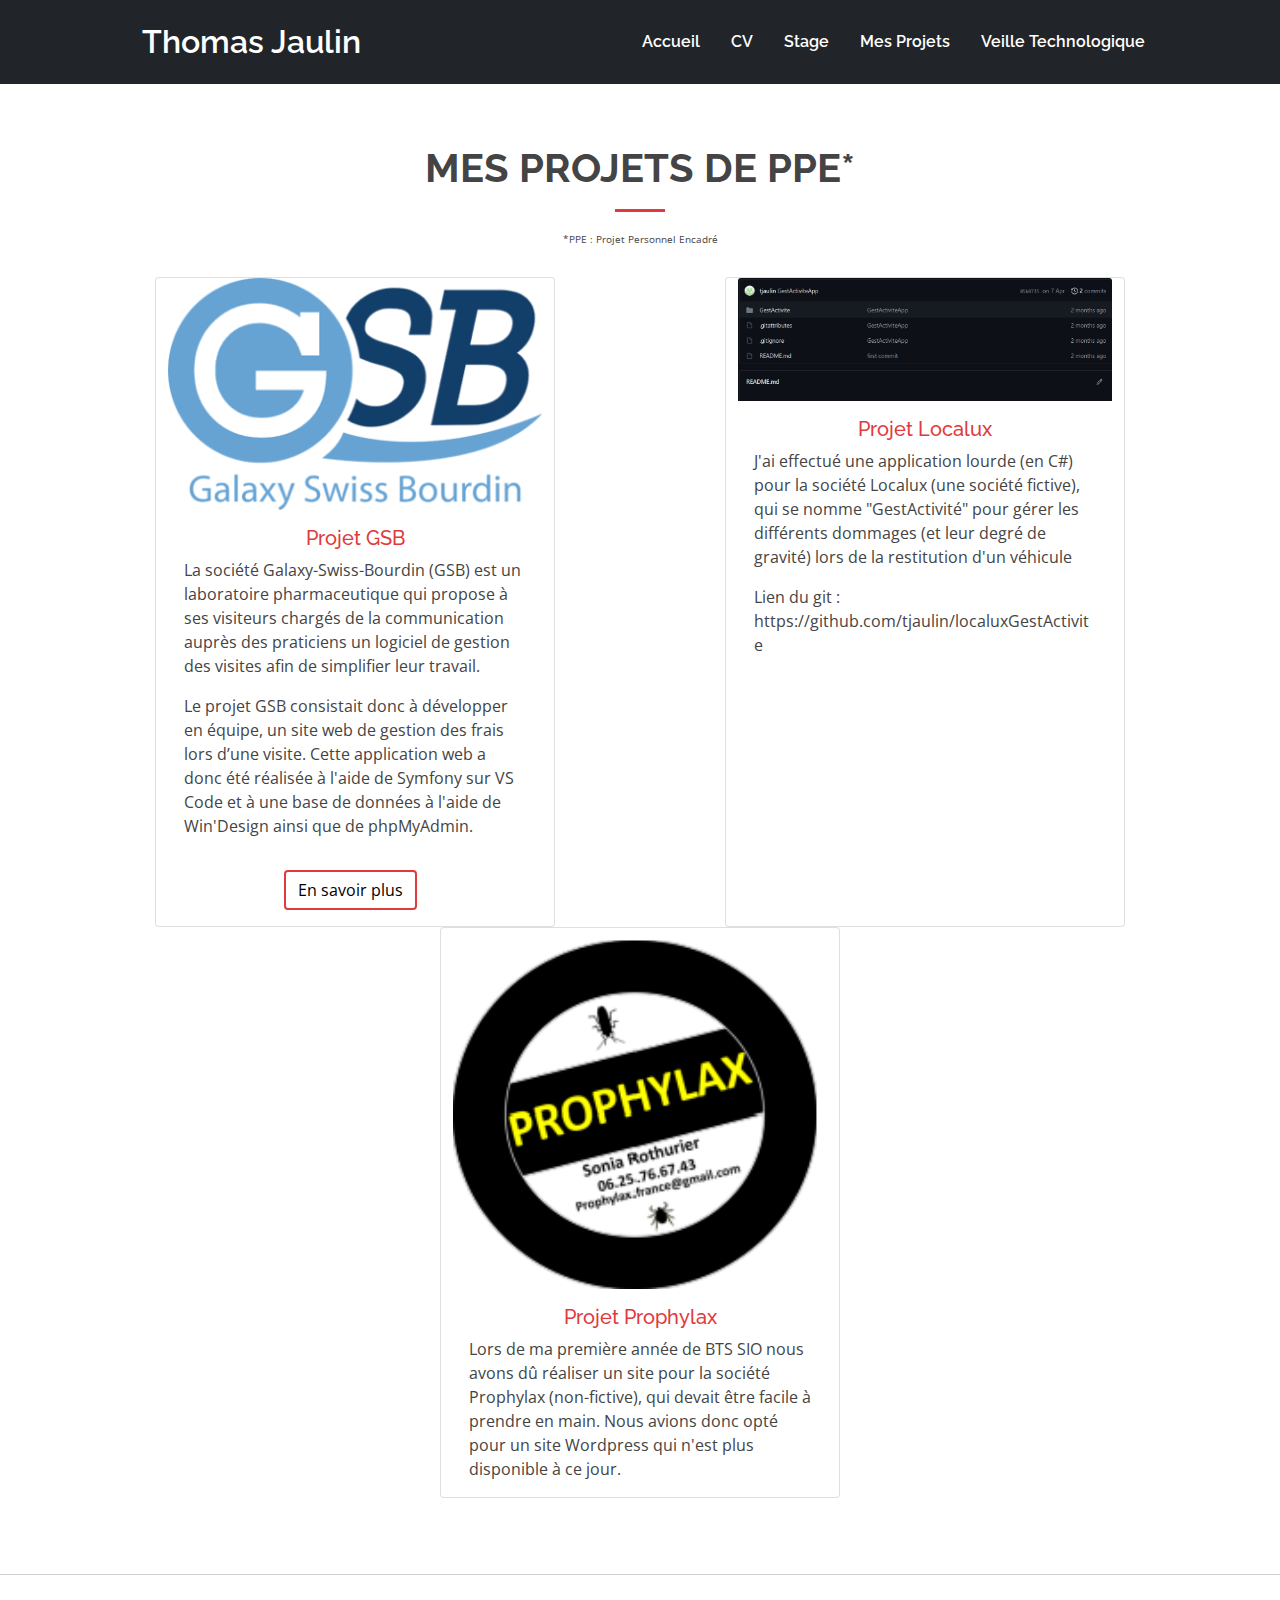
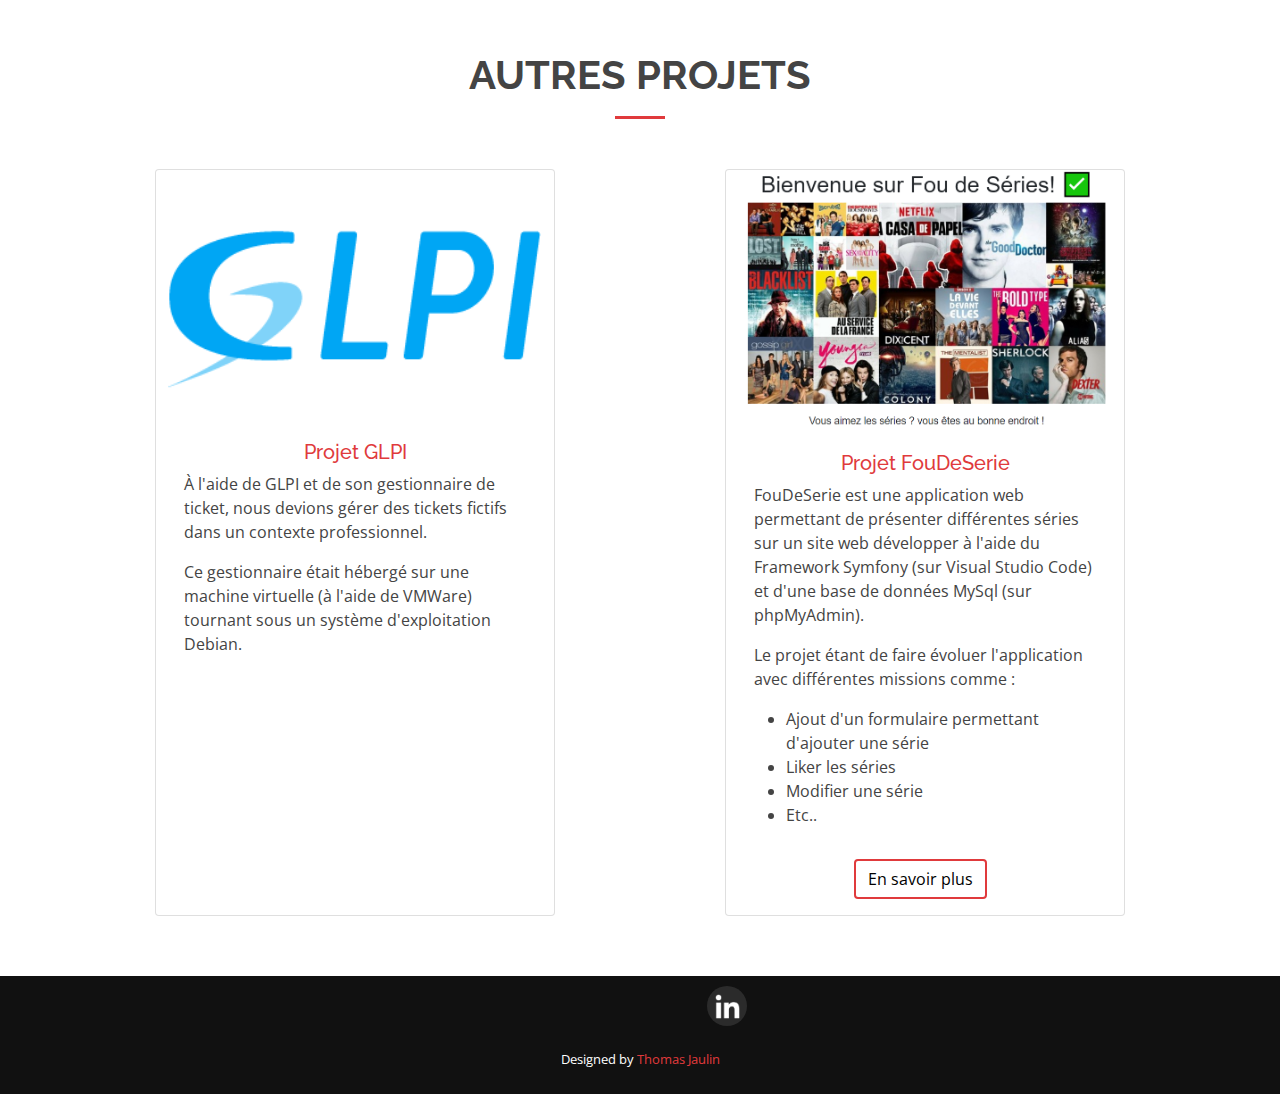
==== mesprojets.html @ 312a646b "Inital Commit" ====
<!DOCTYPE html>
<html lang="fr">

<!-- ====== HEAD ====== -->
<head>
  <meta charset="utf-8">
  <meta content="width=device-width, initial-scale=1.0" name="viewport">

  <title>Mes Projets</title>

  <!-- Favicons -->
  <link href="#" rel="icon">

  <!-- Google Fonts -->
  <link href="https://fonts.googleapis.com/css?family=Open+Sans:300,300i,400,400i,600,600i,700,700i|Raleway:300,300i,400,400i,500,500i,600,600i,700,700i|Poppins:300,300i,400,400i,500,500i,600,600i,700,700i" rel="stylesheet">

  <!-- Feuilles de style -->
  <link href="css/bootstrap.min.css" rel="stylesheet">
  <link href="css/mesprojetsStyle.css" rel="stylesheet">

</head><!-- ====== FIN HEAD ====== -->

<!-- ====== BODY ====== -->

<body>
  
  <!-- ====== NAVBAR ====== -->
  
  <nav class="navbar navbar-expand-lg navbar-dark bg-dark">
    <div class="container-fluid">
      <a class="navbar-brand" href="index.html">Thomas Jaulin</a>
      <div class="collapse navbar-collapse" id="navbarNav">
          <ul class="navbar-nav">
            <li class="nav-item">
                <a class="nav-link" aria-current="page" href="index.html">Accueil</a>
            </li>
            <li class="nav-item">
              <a class="nav-link" href="index.html#cv">CV</a>
            </li>
            <li class="nav-item">
              <a class="nav-link" href="stage.html">Stage</a>
            </li>
            <li class="nav-item">
              <a class="nav-link" href="mesprojets.html">Mes Projets</a>
            </li>
            <li class="nav-item">
              <a class="nav-link" href="veilletechno.html">Veille Technologique</a>
            </li>
          </ul>
      </div>
    </div>
  </nav><!-- ====== FIN NAVBAR ====== -->


  
  <!-- ======= Section projet PPE ======= -->
  <section id="projetPPE">
    <div class="container">

      <div class="section-title">
        <h1>Mes Projets de PPE*</h1>
        <p>*PPE : Projet Personnel Encadré </p>
      </div>

      <div class="row">
        <div class="card" style="width: 25rem;">
            <img class="card-img-top" src="img/gsb.png" alt="Card image cap">
            <div class="card-body">
                <h5 class="card-title">Projet GSB</h5>
                <p class="card-text">La société Galaxy-Swiss-Bourdin (GSB) est un laboratoire pharmaceutique 
                    qui propose à ses visiteurs chargés de la communication auprès des praticiens un logiciel de gestion des visites 
                    afin de simplifier leur travail. </p>
                <p class="card-text">Le projet GSB consistait donc à développer en équipe, un site web de gestion des frais lors d’une
                     visite. Cette application web a donc été réalisée à l'aide de Symfony sur VS Code et à une base de données à l'aide de 
                     Win'Design ainsi que de phpMyAdmin. </p>
                <a href="mesprojets/gsb.html" class="btn btn-danger">En savoir plus</a>
            </div>
        </div>

        <div class="card" style="width: 25rem;">
            <img class="card-img-top" src="img/localux.png" alt="Card image cap">
              <div class="card-body">
                  <h5 class="card-title">Projet Localux</h5>
                  <p class="card-text">J'ai effectué une application lourde (en C#) pour la société Localux (une société fictive), qui 
                      se nomme "GestActivité" pour gérer les différents dommages (et leur degré de gravité) lors de la restitution d'un 
                      véhicule</p>
                  <p class="card-text">Lien du git : https://github.com/tjaulin/localuxGestActivite </p>
              </div>
          </div>

          <div class="card" style="width: 25rem;">
            <img class="card-img-top" src="img/prophylax.png" alt="Card image cap">
              <div class="card-body">
                  <h5 class="card-title">Projet Prophylax</h5>
                  <p class="card-text">Lors de ma première année de BTS SIO nous avons dû réaliser un site pour la société Prophylax 
                      (non-fictive), qui devait être facile à prendre en main. Nous avions donc opté pour un site Wordpress qui n'est
                      plus disponible à ce jour.</p>
              </div>
          </div>
      </div>
    </div>
  </section><!-- Fin Section Projet PPE  -->

<!-- ======= Séparateur Section ======= -->
<hr>
<!-- ======= Fin Séparateur Section ======= -->

  <!-- ======= Section Autres Projets ======= -->
  <section id="autreProjets">
    <div class="container">

      <div class="section-title">
        <h1>Autres Projets</h1>
      </div>

      <div class="row">
        <div class="card" style="width: 25rem;">
            <img class="card-img-top" src="img/glpi.png" alt="Card image cap">
            <div class="card-body">
                <h5 class="card-title">Projet GLPI</h5>
                <p class="card-text">À l'aide de GLPI et de son gestionnaire de ticket, nous devions gérer des tickets fictifs 
                    dans un contexte professionnel.</p>
                <p class="card-text">Ce gestionnaire était hébergé sur une machine virtuelle (à l'aide de VMWare) tournant sous un 
                    système d'exploitation Debian. </p>
            </div>
        </div>

        <div class="card" style="width: 25rem;">
            <img class="card-img-top" src="img/foudeserie.png" alt="Card image cap">
              <div class="card-body">
                  <h5 class="card-title">Projet FouDeSerie</h5>
                  <p class="card-text">FouDeSerie est une application web permettant de présenter différentes séries sur un site 
                      web développer à l'aide du Framework Symfony (sur Visual Studio Code) et d'une base de données MySql 
                      (sur phpMyAdmin).</p>
                  <p class="card-text">Le projet étant de faire évoluer l'application avec différentes missions comme :</p>
                  <ul class="missionsFDS">
                      <li>Ajout d'un formulaire permettant d'ajouter une série</li>
                      <li>Liker les séries</li>
                      <li>Modifier une série</li>
                      <li>Etc..</li>
                  </ul>
                  <a href="mesprojets/foudeserie.html" class="btn btn-danger">En savoir plus</a>
              </div>
          </div>
      </div>
    </div>
  </section><!-- Fin Section Autres Projets  -->
  
  <!-- ======= FOOTER ======= -->
  <footer id="footer">
    <div class="container">
      
      <div class="social-links">
        <a href="https://www.linkedin.com/in/thomas-jaulin-07b93a197/" class="linkedin"><img src="img/linkedin.png" /></a>
      </div>

      <div class="credits py-4 text-center">
        Designed by <span>Thomas Jaulin</span>
      </div>

    </div>
  </footer><!-- ======= FIN FOOTER ======= -->

</body><!-- ====== FIN BODY ====== -->

</html>
---- css/mesprojetsStyle.css ----
/**
* Template Name: Presento - v3.3.0
* Template URL: https://bootstrapmade.com/presento-bootstrap-corporate-template/
* Author: BootstrapMade.com
* License: https://bootstrapmade.com/license/
*/


/*--------------------------------------------------------------
# General
--------------------------------------------------------------*/
body {
    font-family: "Open Sans", sans-serif;
    color: #444444;
}

a {
  color: #e03a3c;
  text-decoration: none;
}

a:hover {
  color: #e76668;
  text-decoration: none;
}

h1, h2, h3, h4, h5, h6 {
  font-family: "Raleway", sans-serif;
}

/*--------------------------------------------------------------
# Navbar
--------------------------------------------------------------*/
.navbar .navbar-collapse {
  display: flex;
  justify-content: flex-end;
  margin-right: 100px;
}

.navbar .navbar-brand {
  font-size: 2em;
  font-family: "Raleway", sans-serif;
  margin-left: 100px;
}

.navbar .container-fluid a:hover, .navbar .navbar .container-fluid .navbar-collapse .navbar-nav .active, .navbar .active:focus, .navbar li:hover > a, .navbar .container-fluid .navbar-collapse .navbar-nav .nav-item a:hover {
  color: #e03a3c;
}

.navbar a, .navbar a:focus {
  display: flex;
  align-items: center;
  justify-content: space-between;
  padding: 10px 0 10px 30px;
  font-family: "Raleway", sans-serif;
  font-size: 15px;
  font-weight: 600;
  white-space: nowrap;
  transition: 0.5s;
}

.navbar .navbar-collapse .nav-link{
  font-size: medium;
  margin-right: 15px;
  color: #fff;
}

/*--------------------------------------------------------------
# Navbar
--------------------------------------------------------------*/
/**
* Navigation sur PC 

.navbar {
  padding: 2;
}

.navbar-brand{
  font-size: 6em;
}

.navbar .container-fluid .navbar-brand .navbar-collapse ul {
  display: flex;
  list-style: none;
  align-items: center;
}

.navbar a, .navbar a:focus {
  display: flex;
  align-items: center;
  justify-content: space-between;
  padding: 10px 0 10px 30px;
  font-family: "Raleway", sans-serif;
  font-size: 15px;
  font-weight: 600;
  color: #e03a3c;
  white-space: nowrap;
  transition: 0.5s;
}

.navbar a i, .navbar a:focus i {
  font-size: 12px;
  line-height: 0;
  margin-left: 5px;
}

.navbar .container-fluid a:hover, .navbar .navbar .container-fluid .navbar-collapse .navbar-nav .active, .navbar .active:focus, .navbar li:hover > a, .navbar .container-fluid .navbar-collapse .navbar-nav .nav-item a:hover {
  color: #e03a3c;
}


@media (max-width: 1366px) {
  .navbar .dropdown .dropdown ul {
    left: -90%;
  }
  .navbar .dropdown .dropdown:hover > ul {
    left: -100%;
  }
}
*/
/**
* Navigation sur mobile 

.mobile-nav-toggle {
  color: #111111;
  font-size: 28px;
  cursor: pointer;
  display: none;
  line-height: 0;
  transition: 0.5s;
}

.mobile-nav-toggle.bi-x {
  color: #fff;
}

@media (max-width: 991px) {
  .mobile-nav-toggle {
    display: block;
  }
  .navbar ul {
    display: none;
  }
}

.navbar-mobile {
  position: fixed;
  overflow: hidden;
  top: 0;
  right: 0;
  left: 0;
  bottom: 0;
  background: rgba(0, 0, 0, 0.9);
  transition: 0.3s;
  z-index: 999;
}

.navbar-mobile .mobile-nav-toggle {
  position: absolute;
  top: 15px;
  right: 15px;
}

.navbar-mobile ul {
  display: block;
  position: absolute;
  top: 55px;
  right: 15px;
  bottom: 15px;
  left: 15px;
  padding: 10px 0;
  background-color: #fff;
  overflow-y: auto;
  transition: 0.3s;
}

.navbar-mobile a {
  padding: 10px 20px;
  font-size: 15px;
  color: #111111;
}

.navbar-mobile a:hover, .navbar-mobile .active, .navbar-mobile li:hover > a {
  color: #e03a3c;
}

.navbar-mobile .getstarted {
  margin: 15px;
}

.navbar-mobile .dropdown ul {
  position: static;
  display: none;
  margin: 10px 20px;
  padding: 10px 0;
  z-index: 99;
  opacity: 1;
  visibility: visible;
  background: #fff;
  box-shadow: 0px 0px 30px rgba(127, 137, 161, 0.25);
}

.navbar-mobile .dropdown ul li {
  min-width: 200px;
}

.navbar-mobile .dropdown ul a {
  padding: 10px 20px;
}

.navbar-mobile .dropdown ul a i {
  font-size: 12px;
}

.navbar-mobile .dropdown ul a:hover, .navbar-mobile .dropdown ul .active:hover, .navbar-mobile .dropdown ul li:hover > a {
  color: #e03a3c;
}

.navbar-mobile .dropdown > .dropdown-active {
  display: block;
}
*/

/*--------------------------------------------------------------
# Sections projet PPE
--------------------------------------------------------------*/
#projetPPE .row {
    display: flex;
    justify-content: space-around;
}

#projetPPE .section-title{
  font-size: x-small;
}
/*--------------------------------------------------------------
# Sections autres projets
--------------------------------------------------------------*/
#autreProjets .row {
    display: flex;
    justify-content: space-around;
}

/*--------------------------------------------------------------
# Sections cards [GENERAL]
--------------------------------------------------------------*/
/* .card{
    background-image: url('../img/greyzz.png');
} */

.card .card-body .card-title {
    text-align: center;
    color: #e03a3c;
}
.card a {
    color: black;
    margin-top: 1em;
    border: 2px solid #e03a3c;
    transition: 0.5s;
    background-color: transparent;
    margin-left: 100px;
}
.card .card-body a:hover{
    color: black;
}
.card a:hover {
    color: #e03a3c;
}


/*--------------------------------------------------------------
# Sections General
--------------------------------------------------------------*/
section {
  padding: 60px 0;
  overflow: hidden;
  position: relative;
}

.section-title {
  text-align: center;
  padding-bottom: 30px;
  position: relative;
}

.section-title h1 {
  font-weight: bold;
  text-transform: uppercase;
  margin-bottom: 20px;
  padding-bottom: 20px;
  position: relative;
}

.section-title h1::after {
  content: '';
  position: absolute;
  display: block;
  width: 50px;
  height: 3px;
  background: #e03a3c;
  bottom: 0;
  left: calc(50% - 25px);
}

.section-title h2 {
  font-size: 32px;
  font-weight: bold;
  text-transform: uppercase;
  margin-bottom: 20px;
  padding-bottom: 20px;
  position: relative;
}

.section-title h2::after {
  content: '';
  position: absolute;
  display: block;
  width: 50px;
  height: 3px;
  background: #e03a3c;
  bottom: 0;
  left: calc(50% - 25px);
}

.section-title p {
  margin-bottom: 0;
}

.section-bg {
  padding: 120px 0;
  color: #fff;
}

.section-bg:before {
  content: "";
  background: #1b1b1b;
  position: absolute;
  bottom: 60px;
  top: 60px;
  left: 0;
  right: 0;
  transform: skewY(-3deg);
}

/*--------------------------------------------------------------
# Footer
--------------------------------------------------------------*/

#footer {
  color: #fff;
  font-size: 14px;
  background: #111111;
}

#footer .credits span {
  color: #e03a3c;
}

#footer .credits {
  font-size: 13px;
}


#footer .social-links {
  padding-top: 10px;
}

#footer .social-links a {
  background-color: #2b2b2b;
  width: 40px;
  height: 40px;
  display: flex;
  justify-content: center;
  align-items: center;
  border-radius: 50%;
  margin-left: 625px;
  transition: 0.3s;
}

#footer .social-links a:hover {
  background: #0A66C2;
  color: #fff;
  text-decoration: none;
}

#footer .linkedin img{
  width: 25px;
  height: 25px;
}
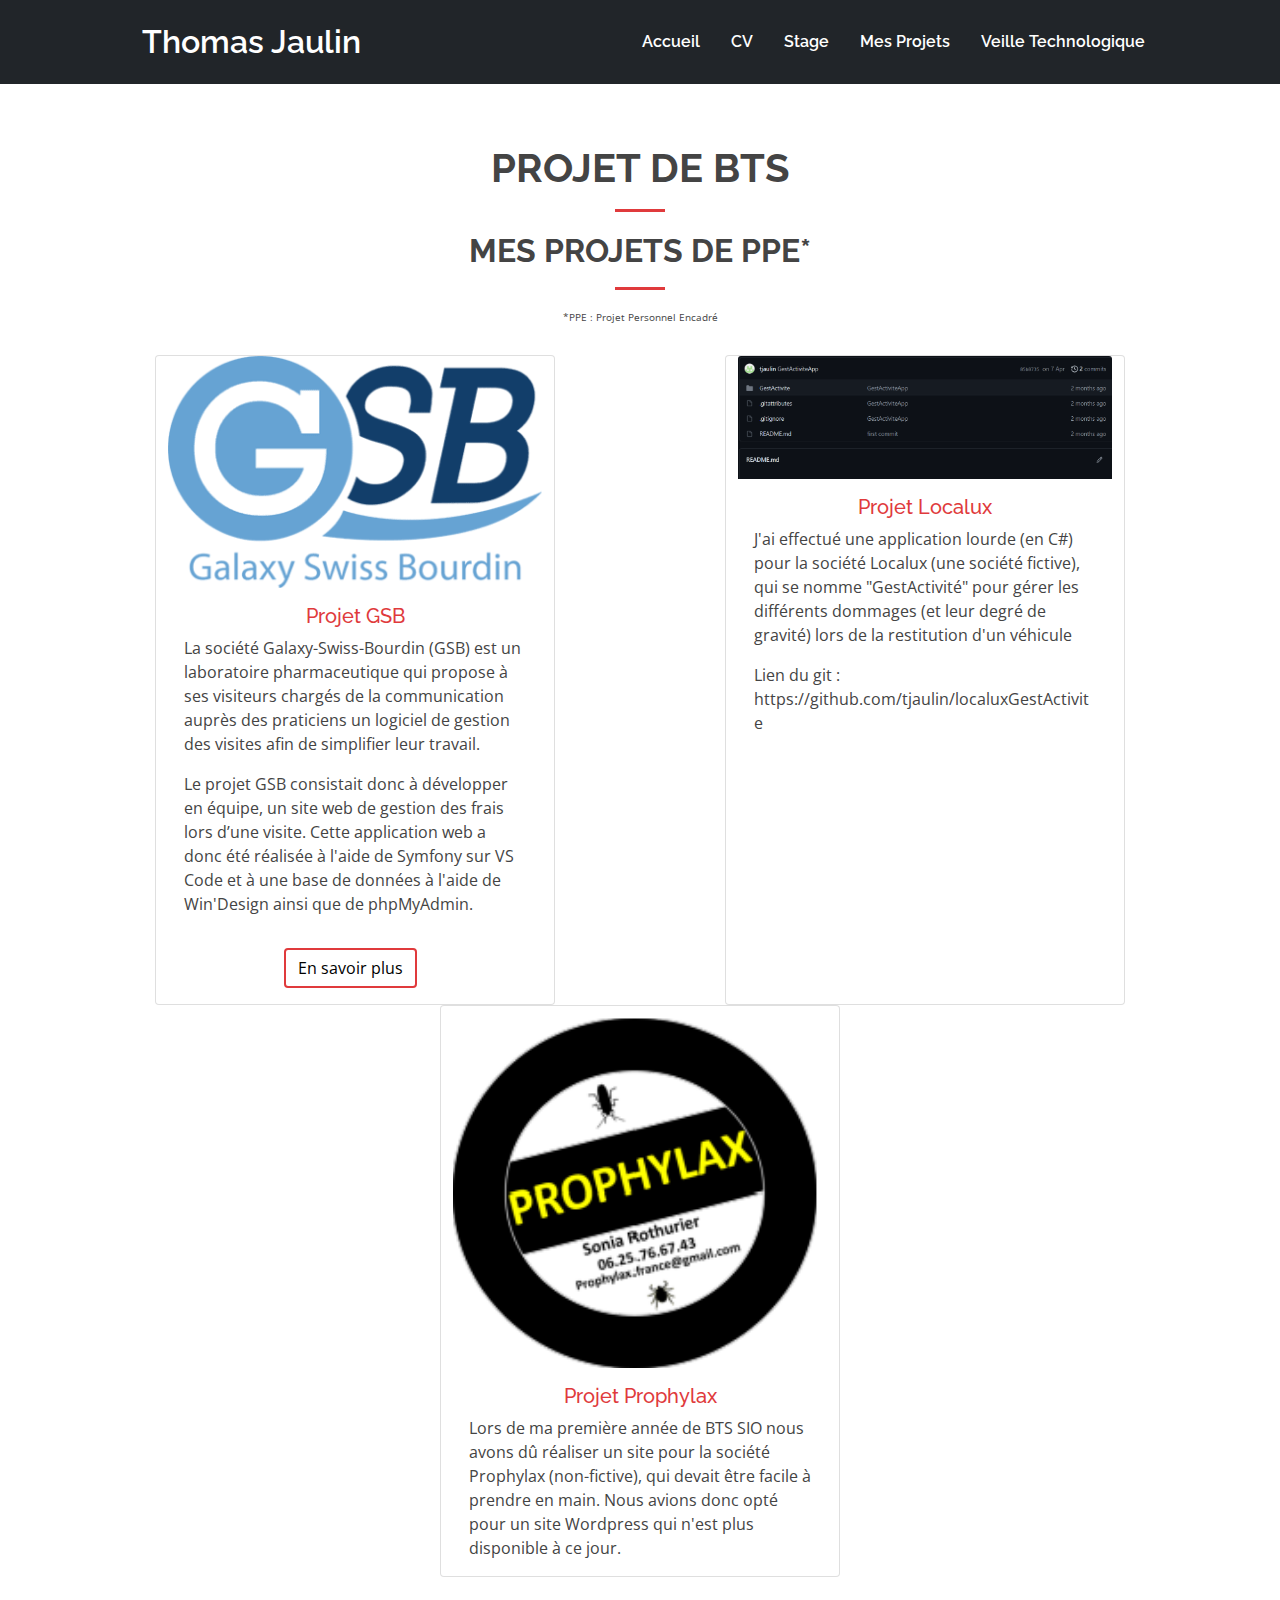
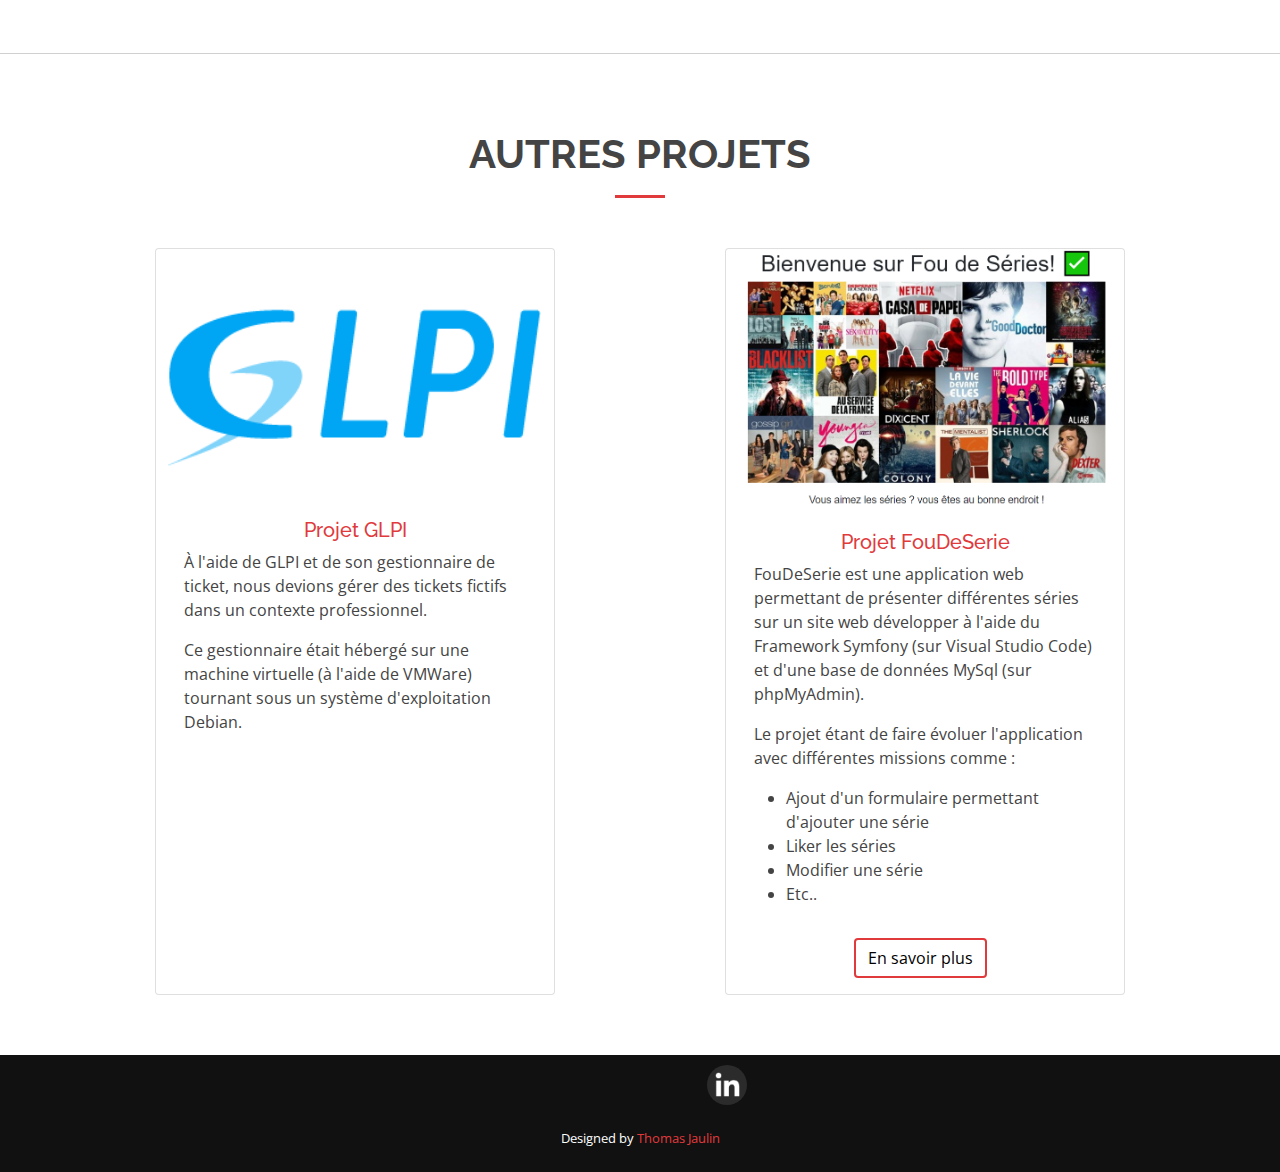
==== commit f1799741: "Ajout du .gitignore + debut changement mesProjets" ====
--- a/mesprojets.html
+++ b/mesprojets.html
@@ -58,12 +58,13 @@
     <div class="container">
 
       <div class="section-title">
-        <h1>Mes Projets de PPE*</h1>
+        <h1>Projet de BTS</h1>
+        <h2>Mes Projets de PPE*</h2>
         <p>*PPE : Projet Personnel Encadré </p>
       </div>
 
       <div class="row">
-        <div class="card" style="width: 25rem;">
+        <div class="card">
             <img class="card-img-top" src="img/gsb.png" alt="Card image cap">
             <div class="card-body">
                 <h5 class="card-title">Projet GSB</h5>
@@ -77,7 +78,7 @@
             </div>
         </div>
 
-        <div class="card" style="width: 25rem;">
+        <div class="card">
             <img class="card-img-top" src="img/localux.png" alt="Card image cap">
               <div class="card-body">
                   <h5 class="card-title">Projet Localux</h5>
@@ -114,7 +115,7 @@
       </div>
 
       <div class="row">
-        <div class="card" style="width: 25rem;">
+        <div class="card">
             <img class="card-img-top" src="img/glpi.png" alt="Card image cap">
             <div class="card-body">
                 <h5 class="card-title">Projet GLPI</h5>
@@ -125,7 +126,7 @@
             </div>
         </div>
 
-        <div class="card" style="width: 25rem;">
+        <div class="card">
             <img class="card-img-top" src="img/foudeserie.png" alt="Card image cap">
               <div class="card-body">
                   <h5 class="card-title">Projet FouDeSerie</h5>
--- a/css/mesprojetsStyle.css
+++ b/css/mesprojetsStyle.css
@@ -247,6 +247,10 @@
     background-image: url('../img/greyzz.png');
 } */
 
+
+.card {
+  width: 25rem;
+}
 .card .card-body .card-title {
     text-align: center;
     color: #e03a3c;
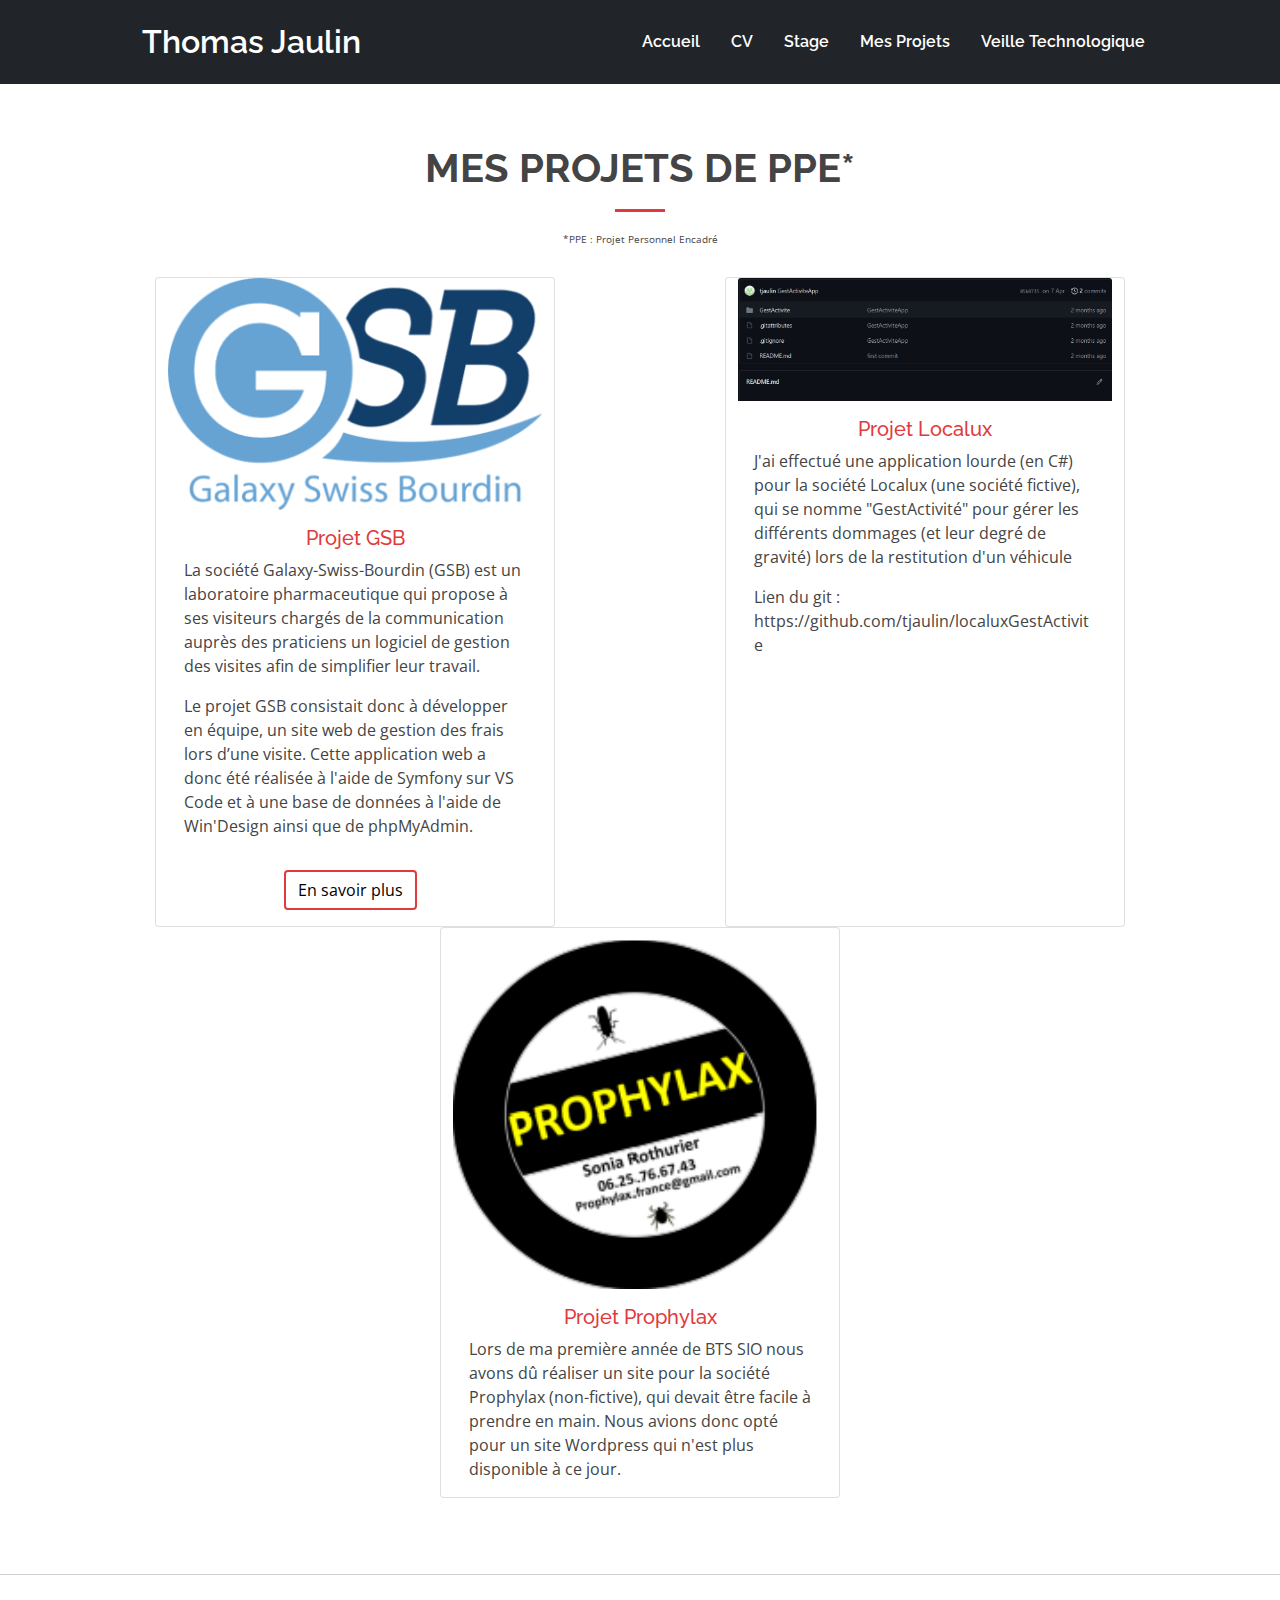
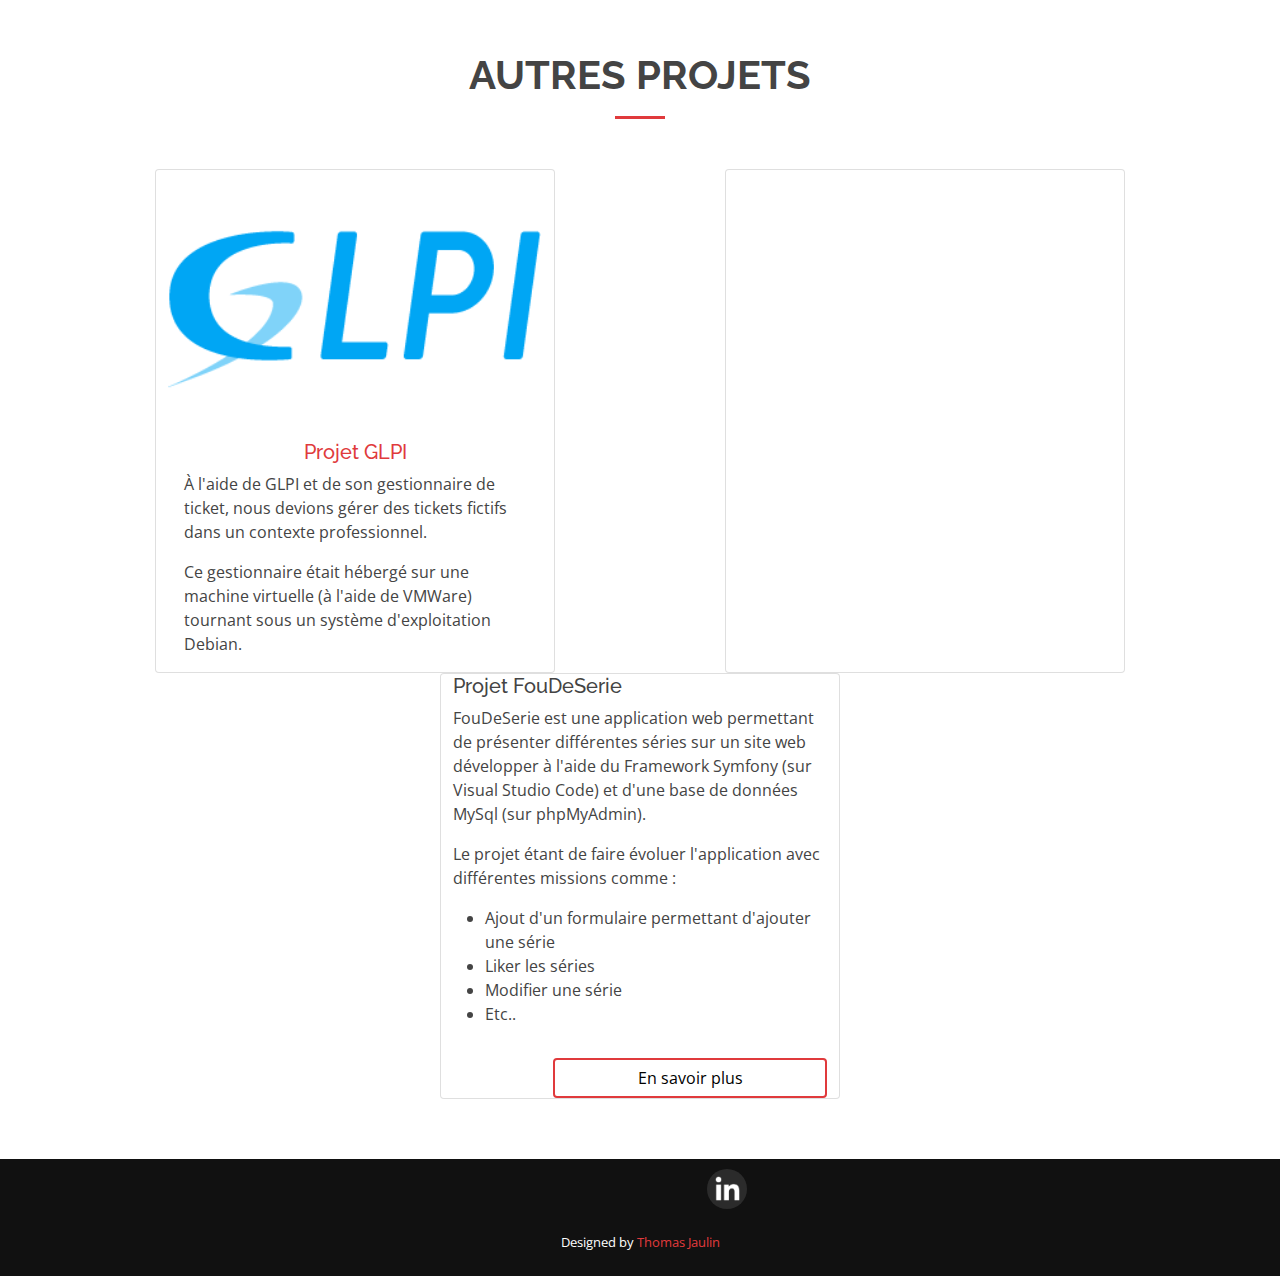
==== commit c2b9ee16: "titreMesProjets" ====
--- a/mesprojets.html
+++ b/mesprojets.html
@@ -58,9 +58,8 @@
     <div class="container">
 
       <div class="section-title">
-        <h1>Projet de BTS</h1>
-        <h2>Mes Projets de PPE*</h2>
-        <p>*PPE : Projet Personnel Encadré </p>
+        <h1>MES PROJETS DE PPE*</h1>
+        <p>*PPE : Projet Personnel Encadré</p>
       </div>
 
       <div class="row">
@@ -127,9 +126,10 @@
         </div>
 
         <div class="card">
-            <img class="card-img-top" src="img/foudeserie.png" alt="Card image cap">
-              <div class="card-body">
-                  <h5 class="card-title">Projet FouDeSerie</h5>
+ </div>
+
+        <div class="card" style="width: 25rem;">
+            <h5 class="card-title">Projet FouDeSerie</h5>
                   <p class="card-text">FouDeSerie est une application web permettant de présenter différentes séries sur un site 
                       web développer à l'aide du Framework Symfony (sur Visual Studio Code) et d'une base de données MySql 
                       (sur phpMyAdmin).</p>
